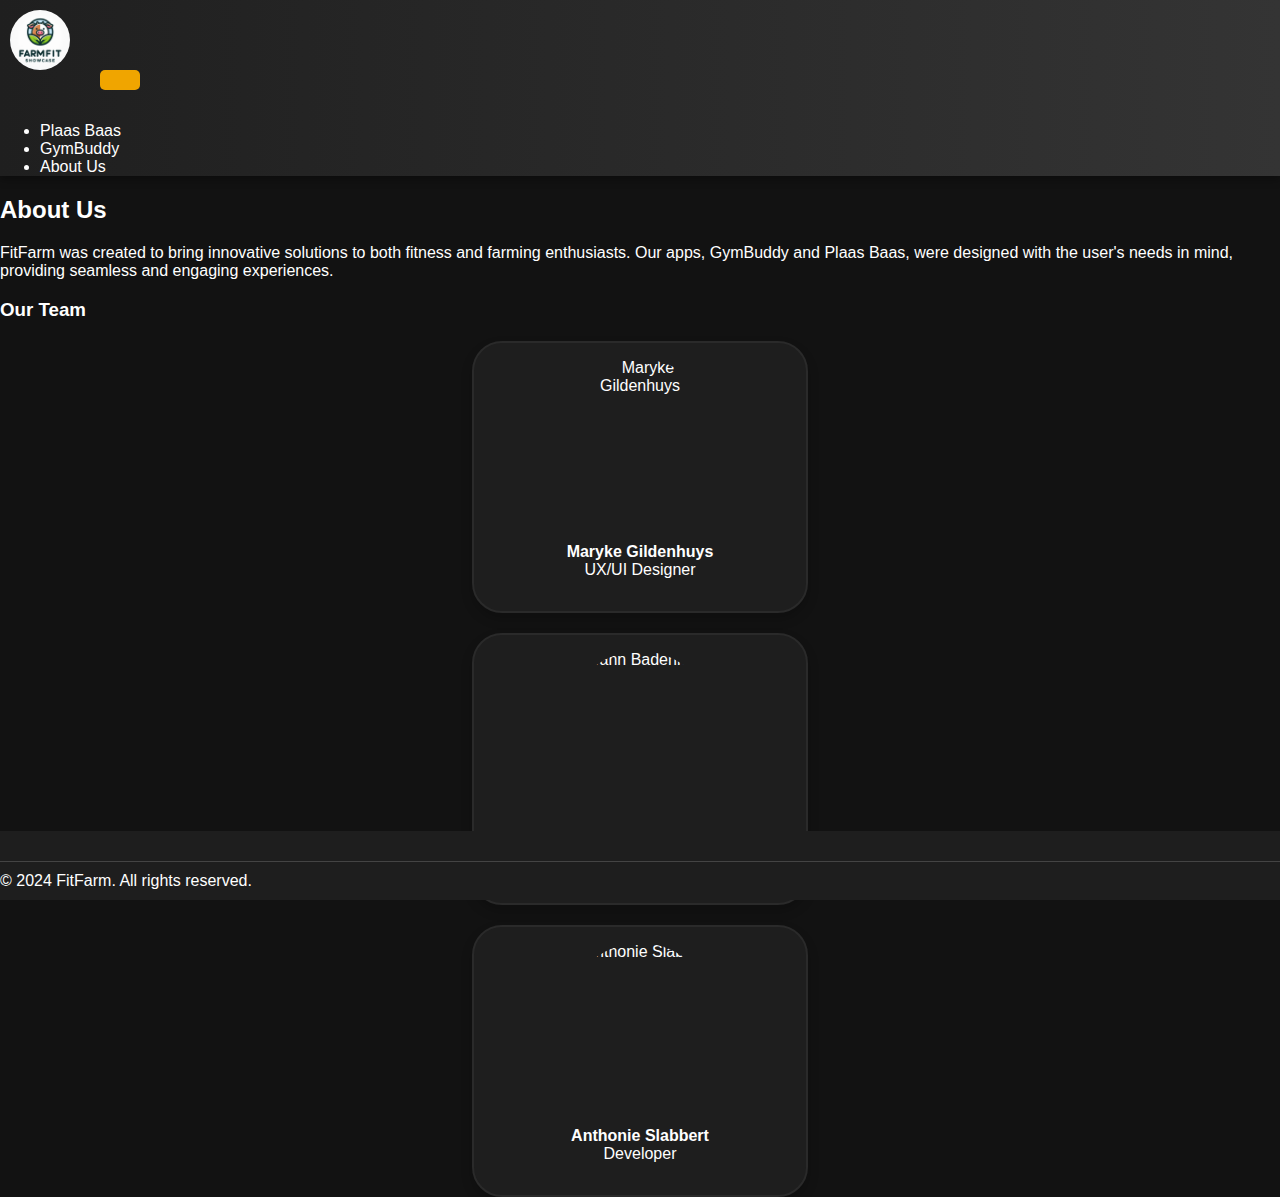
==== about_us.html @ 82f94d7c "chore: Add CSS styles for team member boxes and update GymBuddy page" ====
<!DOCTYPE html>
<html lang="en">
  <head>
    <meta charset="UTF-8" />
    <meta name="viewport" content="width=device-width, initial-scale=1.0" />
    <title>About Us - FitFarm</title>
    <link
      rel="stylesheet"
      href="https://cdnjs.cloudflare.com/ajax/libs/font-awesome/5.15.3/css/all.min.css"
      integrity="sha512-7bBfrgK5cLG5uJ6ZB+z6FwMr1io6J1cC+bbSXmsfxqOZz6sz0jLJ/cRxwJc1K4ZgJ2oT1hD9Q0b0pXoRwX2yqg=="
      crossorigin="anonymous"
      referrerpolicy="no-referrer" />
    <link
      href="https://cdn.jsdelivr.net/npm/bootstrap@5.0.2/dist/css/bootstrap.min.css"
      rel="stylesheet"
      integrity="sha384-EVSTQN3/azprG1Anm3QDgpJLIm9Nao0Yz1ztcQTwFspd3yD65VohhpuuCOmLASjC"
      crossorigin="anonymous" />
    <link rel="stylesheet" href="styles/footer.css" />
    <link rel="stylesheet" href="styles/style.css" />
    <link rel="stylesheet" href="styles/index.css" />
    <link rel="stylesheet" href="styles/about_us.css" />
  </head>
  <body>
    <!-- Navigation Bar -->
    <nav class="navbar navbar-expand-lg">
      <a class="navbar-brand" href="index.html">
        <img
          class="logo"
          src="images/fitfarmshowcase.jpeg"
          alt="FitFarm Logo"
          width="30"
          height="30"
          class="d-inline-block align-text-top" />
      </a>
      <button
        class="navbar-toggler"
        type="button"
        data-toggle="collapse"
        data-target="#navbarNav"
        aria-controls="navbarNav"
        aria-expanded="false"
        aria-label="Toggle navigation">
        <span class="navbar-toggler-icon"></span>
      </button>
      <div class="collapse navbar-collapse" id="navbarNav">
        <ul class="navbar-nav ml-auto">
          <li class="nav-item active">
            <a class="nav-link" href="plaas_baas.html">Plaas Baas</a>
          </li>
          <li class="nav-item">
            <a class="nav-link" href="gymbuddy.html">GymBuddy</a>
          </li>
          <li class="nav-item">
            <a class="nav-link" href="about_us.html">About Us</a>
          </li>
        </ul>
      </div>
    </nav>

    <!-- About Section -->
    <div class="container mt-5">
      <div class="row">
        <div class="col-12">
          <h2>About Us</h2>
          <p>
            FitFarm was created to bring innovative solutions to both fitness
            and farming enthusiasts. Our apps, GymBuddy and Plaas Baas, were
            designed with the user's needs in mind, providing seamless and
            engaging experiences.
          </p>
          <h3>Our Team</h3>
          <div class="row">
            <div class="col-12 team-member" >
                  <a href="https://www.linkedin.com/feed/" target="_blank">
                <div class="team-box">
                    <div class="circle">
                        <img src="https://placehold.co/600x600" alt="Maryke Gildenhuys" />
                    </div>
                    <br />
                    <p><strong>Maryke Gildenhuys</strong><br />UX/UI Designer</p>
                </div>
                </a>
            </div>
        </div>
        <div class="row">
            <div class="col-md-6 team-member">
                  <a href="https://www.linkedin.com/feed/" target="_blank">
                <div class="team-box">
                    <div class="circle">
                        <img src="https://placehold.co/600x600" alt="Iwann Badenhorst" />
                    </div>
                    <br />
                    <p><strong>Iwann Badenhorst</strong><br />Developer</p>
                </div>
            </a>
            </div>
            <div class="col-md-6 team-member">
                  <a href="https://www.linkedin.com/feed/" target="_blank">
                <div class="team-box">
                    <div class="circle">
                        <img src="https://placehold.co/600x600" alt="Anthonie Slabbert" />
                    </div>
                    <br />
                    <p><strong>Anthonie Slabbert</strong><br />Developer</p>
                </div>
            </a>
            </div>
        </div>
      </div>
    </div>

    <!-- Footer -->
    <footer class="footer mt-auto py-3">
      <div class="container">
        <div class="text-center py-3">
          &copy; 2024 FitFarm. All rights reserved.
        </div>
      </div>
    </footer>

    <script src="https://code.jquery.com/jquery-3.2.1.slim.min.js"></script>
    <script src="https://maxcdn.bootstrapcdn.com/bootstrap/4.0.0/js/bootstrap.min.js"></script>
  </body>
</html>
---- styles/footer.css ----
.footer {
  background-color: #1e1e1e;
  color: #ffffff;
  position: relative;
  bottom: 0;
  left: 0;
  right: 0;
  padding: 10px 0;
}
.footer a {
  color: #f0a500;
  text-decoration: none;
  transition: color 0.2s;
}
.footer a:hover {
  color: #ffffff;
}
.footer h5 {
  margin-bottom: 20px;
}
.footer ul {
  padding: 0;
  list-style: none;
}
.footer ul li {
  margin-bottom: 10px;
}
.footer ul li a {
  display: flex;
  align-items: center;
}
.footer ul li a i {
  margin-right: 8px;
}
.footer .text-center {
  border-top: 1px solid #444;
  margin-top: 20px;
  padding-top: 10px;
}
---- styles/style.css ----
body {
  background-color: #121212;
  color: #ffffff;
  height: 100%;
  margin: 0;
  padding: 0;
  font-family: "Roboto", sans-serif;
}
.navbar {
  background: linear-gradient(90deg, #1f1f1f 0%, #343434 100%);
  box-shadow: 0 4px 8px rgba(0, 0, 0, 0.3);
}

.navbar-brand,
.nav-link {
  color: #ffffff !important;
  transition: color 0.2s;
}
.nav-link:hover {
  color: #f8f9fa !important;
  border-bottom: 2px solid #000000;
}
a {
  text-decoration: none;
  color: inherit;
}
.container h1 {
  color: #ffffff;
}

.logo {
  margin: 10px;
  height: auto;
  width: 60px;
  border-radius: 50%;
}

button {
  background-color: #f0a500;
  color: #ffffff;
  border: none;
  padding: 10px 20px;
  border-radius: 5px;
  cursor: pointer;
  transition: background-color 0.2s;
  margin: 1rem;
}
---- styles/index.css ----
.card {
  background-color: #1e1e1e;
  border: 2px solid #2a2a2a;
  border-radius: 30px;
  color: #ffffff;
  cursor: pointer;
  transition: transform 0.3s, box-shadow 0.3s;
  box-shadow: 0 6px 12px rgba(0, 0, 0, 0.2);
  overflow: hidden;
  position: relative;
  width: 100%;
  max-width: 360px; /* Approximate width of a phone */
  height: 640px; /* 16:9 ratio height for a phone */
  margin: auto;
  margin-bottom: 20px;
}
.card::before {
  content: "";
  position: absolute;
  top: 10px;
  left: 50%;
  transform: translateX(-50%);
  width: 60px;
  height: 5px;
  background-color: #444;
  border-radius: 3px;
}
.card:hover {
  transform: translateY(-10px);
  box-shadow: 0 12px 24px rgba(0, 0, 0, 0.2);
  background-color: #2a2a2a;
}
.card-img-top {
  border-radius: 30px 30px 0 0;
  height: 100%;
  width: 100%;
  object-fit: cover;
}
.card-body {
  display: flex;
  flex-direction: column;
  justify-content: center;
  align-items: center;
  height: 50%;
  padding: 20px;
  text-align: center;
}
.card-title {
  font-size: 1.5rem;
  margin-bottom: 10px;
}
.card-text {
  font-size: 1rem;
}

.footer {
  position: fixed;
}
---- styles/about_us.css ----
.circle {
  width: 150px;
  height: 150px;
  border-radius: 50%;
  overflow: hidden;
  margin: 0 auto;
}
.circle img {
  width: 100%;
  height: auto;
}
.team-member {
  text-align: center;
  margin-top: 20px;
}
.team-box {
  background-color: #1e1e1e;
  border: 2px solid #2a2a2a;
  border-radius: 30px;
  color: #ffffff;
  cursor: pointer;
  transition: transform 0.3s, box-shadow 0.3s;
  box-shadow: 0 6px 12px rgba(0, 0, 0, 0.2);
  overflow: hidden;
  position: relative;
  width: 100%;
  margin: auto;
  margin-bottom: 20px;
  /* make all of them the same size */
  width: 300px;
  margin: 0 auto;
  padding: 1rem;
}

.team-box:hover {
  transform: translateY(-10px);
  box-shadow: 0 12px 24px rgba(0, 0, 0, 0.2);
  background-color: #2a2a2a;
}
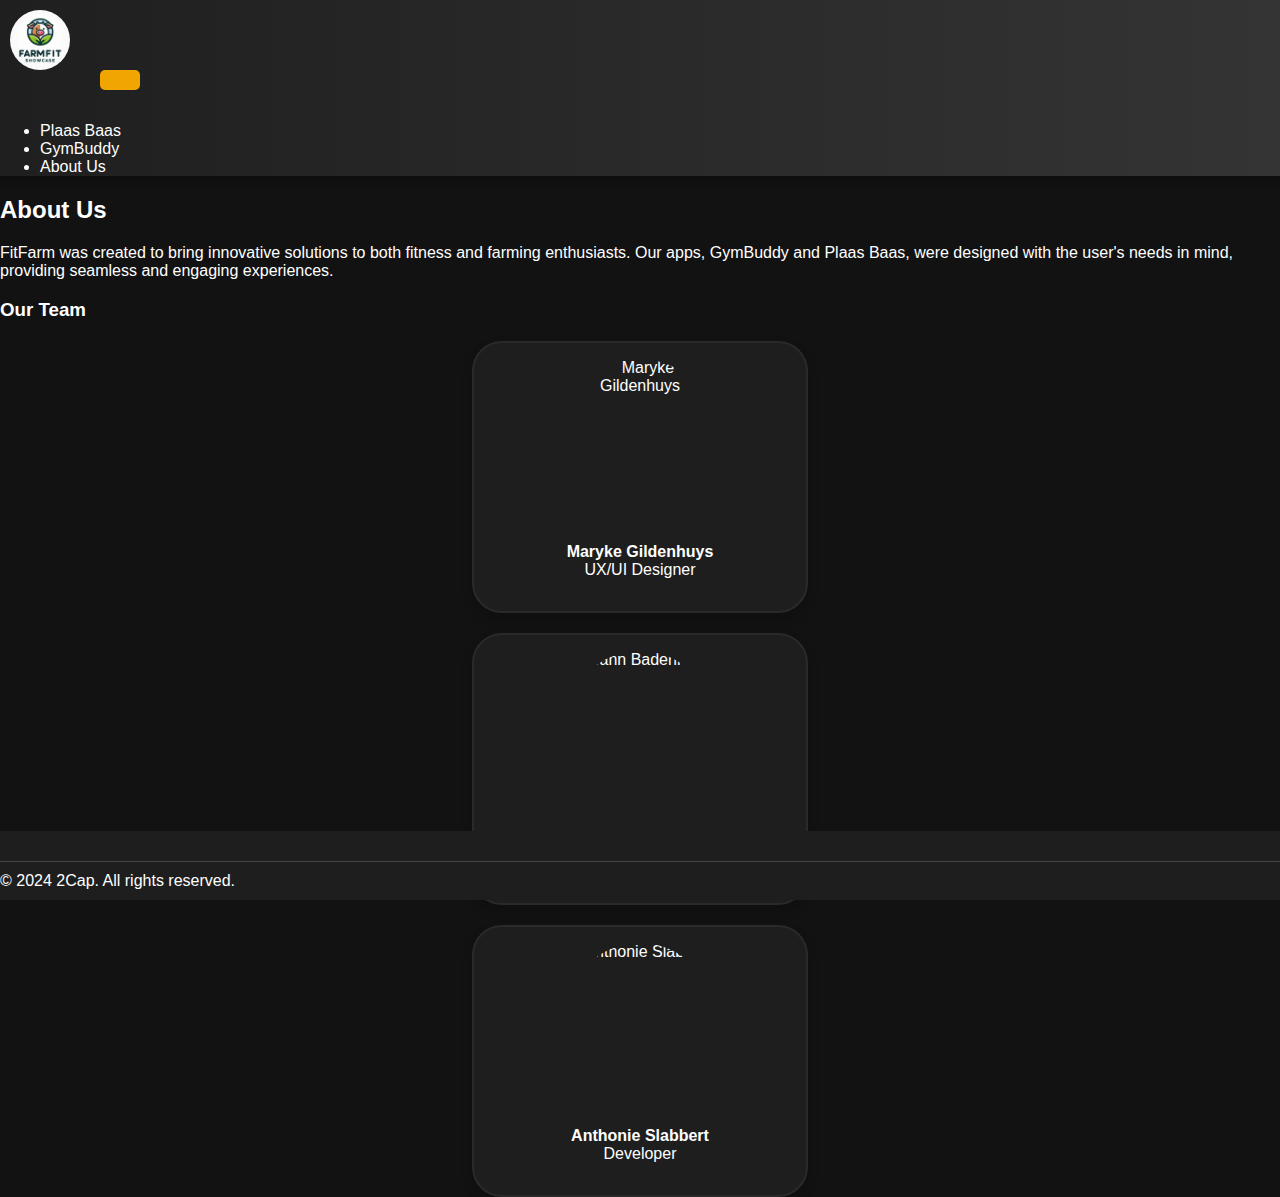
==== commit fa41c2bb: "Update copyright year to 2024 and change company name to 2Cap" ====
--- a/about_us.html
+++ b/about_us.html
@@ -113,7 +113,7 @@
     <footer class="footer mt-auto py-3">
       <div class="container">
         <div class="text-center py-3">
-          &copy; 2024 FitFarm. All rights reserved.
+          &copy; 2024 2Cap. All rights reserved.
         </div>
       </div>
     </footer>
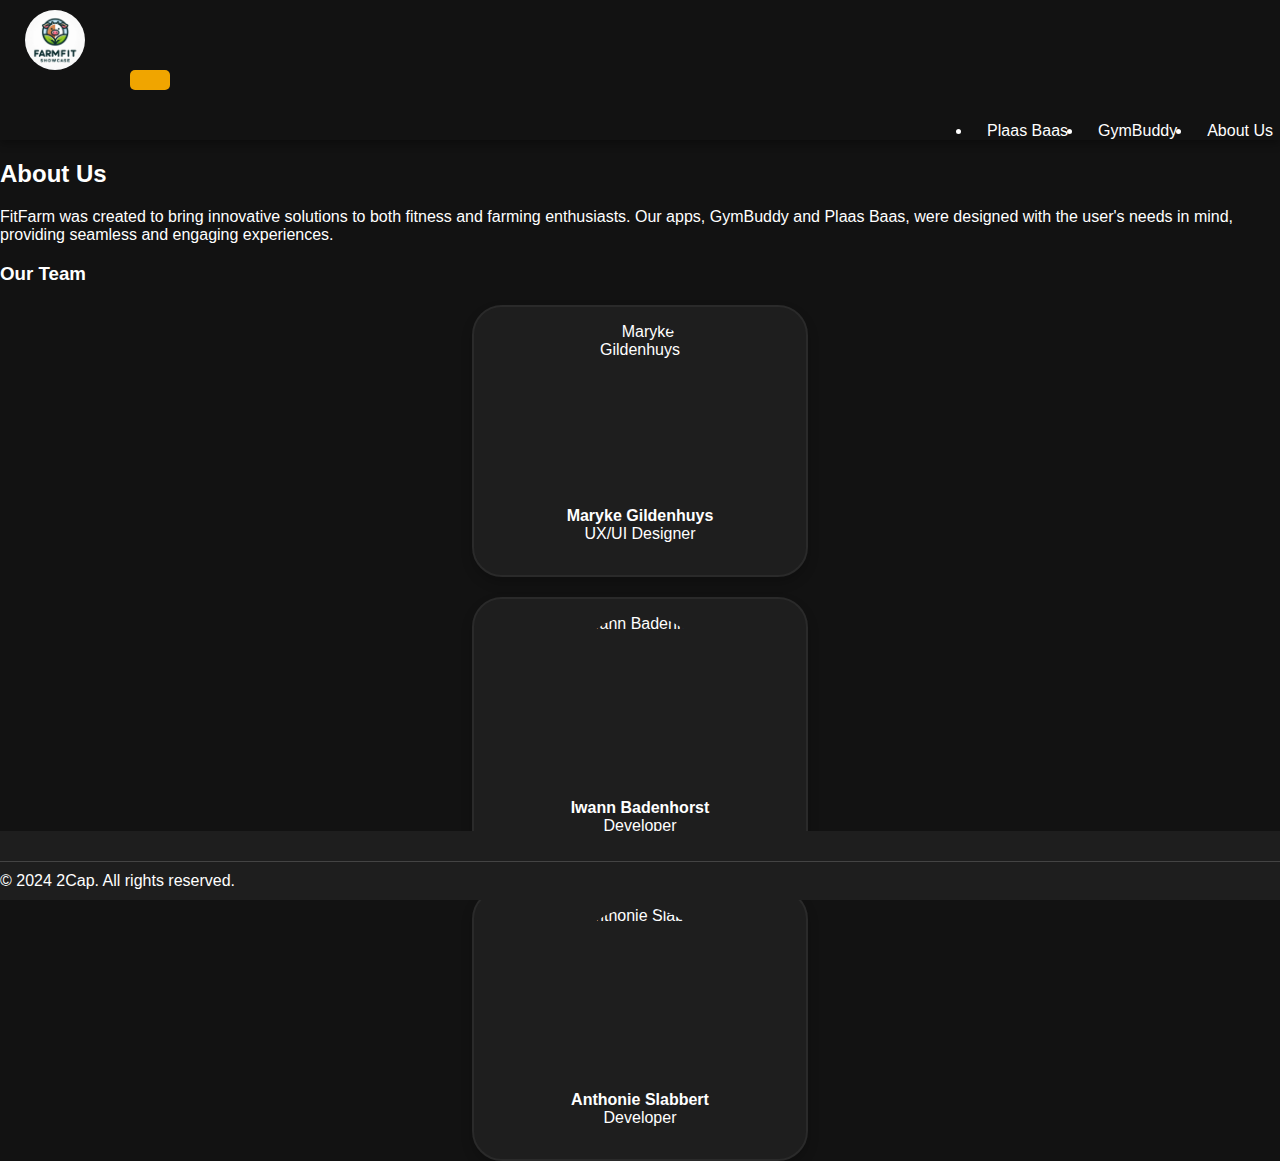
==== commit 5f93726b: "Made some footer design changes" ====
--- a/about_us.html
+++ b/about_us.html
@@ -51,7 +51,7 @@
             <a class="nav-link" href="gymbuddy.html">GymBuddy</a>
           </li>
           <li class="nav-item">
-            <a class="nav-link" href="about_us.html">About Us</a>
+            <a class="nav-link" id="About_Us" href="about_us.html">About Us</a>
           </li>
         </ul>
       </div>
@@ -120,5 +120,6 @@
 
     <script src="https://code.jquery.com/jquery-3.2.1.slim.min.js"></script>
     <script src="https://maxcdn.bootstrapcdn.com/bootstrap/4.0.0/js/bootstrap.min.js"></script>
+    <script src="scripts/footer_script.js"></script>
   </body>
 </html>
--- a/styles/style.css
+++ b/styles/style.css
@@ -7,25 +7,37 @@
   font-family: "Roboto", sans-serif;
 }
 .navbar {
-  background: linear-gradient(90deg, #1f1f1f 0%, #343434 100%);
+  background: transparent;
   box-shadow: 0 4px 8px rgba(0, 0, 0, 0.3);
 }
 
 .navbar-brand,
 .nav-link {
-  color: #ffffff !important;
+  /* Change the color depending on the background color */
+  color: #000 !important;
   transition: color 0.2s;
+  position: relative;
+  padding: 10px 15px;
 }
+
 .nav-link:hover {
-  color: #f8f9fa !important;
+  color: #000;
   border-bottom: 2px solid #000000;
 }
+
 a {
   text-decoration: none;
   color: inherit;
 }
+
 .container h1 {
   color: #ffffff;
+}
+
+.navbar-nav {
+  display: flex;
+  justify-content: right;
+  width: 100%;
 }
 
 .logo {
@@ -33,6 +45,13 @@
   height: auto;
   width: 60px;
   border-radius: 50%;
+}
+
+/* hove logo */
+.logo:hover {
+  transform: rotate(360deg);
+  transition: transform 0.5s;
+  border: 2px solid #f0a500;
 }
 
 button {
@@ -45,3 +64,15 @@
   transition: background-color 0.2s;
   margin: 1rem;
 }
+
+#About_Us {
+  margin-right: 2rem;
+}
+
+.footer {
+  transition: opacity 0.5s;
+  opacity: 1;
+}
+.footer.hidden {
+  opacity: 0;
+}
--- a/styles/index.css
+++ b/styles/index.css
@@ -10,7 +10,7 @@
   position: relative;
   width: 100%;
   max-width: 360px; /* Approximate width of a phone */
-  height: 640px; /* 16:9 ratio height for a phone */
+  height: 730px; /* 16:9 ratio height for a phone */
   margin: auto;
   margin-bottom: 20px;
 }
@@ -34,7 +34,6 @@
   border-radius: 30px 30px 0 0;
   height: 100%;
   width: 100%;
-  object-fit: cover;
 }
 .card-body {
   display: flex;
@@ -56,3 +55,21 @@
 .footer {
   position: fixed;
 }
+
+.navbar-brand,
+.nav-link {
+  /* Change the color depending on the background color */
+  color: #ffffff !important;
+  transition: color 0.2s;
+  position: relative;
+  padding: 10px 15px;
+}
+
+.nav-link:hover {
+  color: #ffffff;
+  border-bottom: 2px solid #ffffff;
+}
+
+.card-container {
+  margin-bottom: 100px; /* Adjust the value as needed */
+}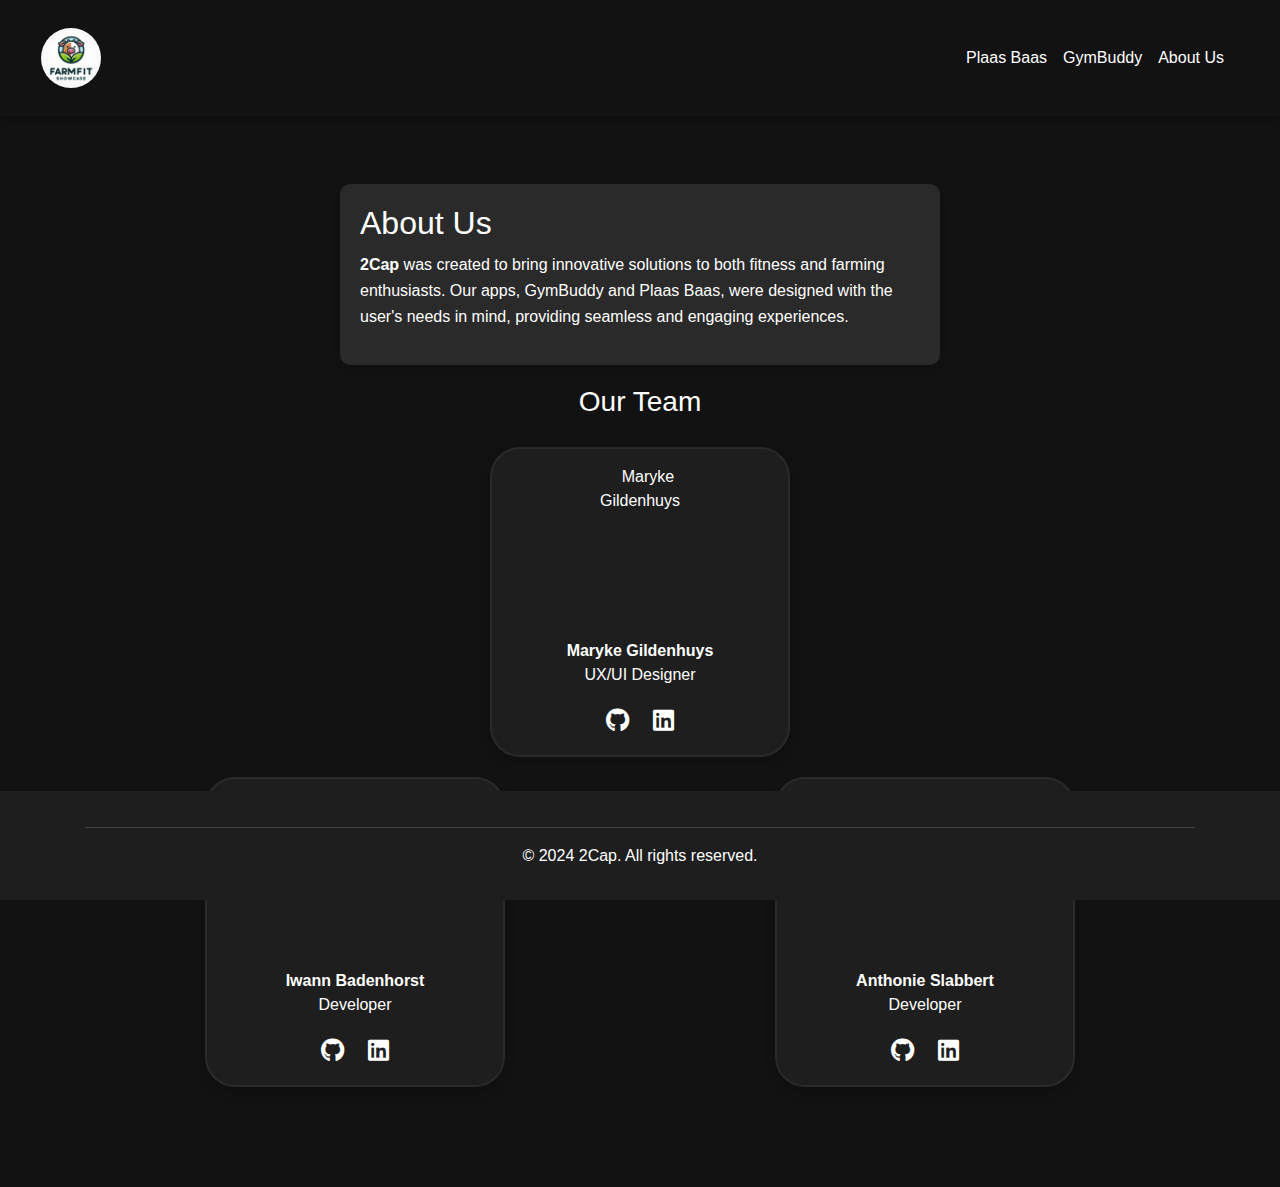
==== commit e99039b7: "Refactor image source and styles in about_us.html and index.html" ====
--- a/about_us.html
+++ b/about_us.html
@@ -5,16 +5,16 @@
     <meta name="viewport" content="width=device-width, initial-scale=1.0" />
     <title>About Us - FitFarm</title>
     <link
-      rel="stylesheet"
-      href="https://cdnjs.cloudflare.com/ajax/libs/font-awesome/5.15.3/css/all.min.css"
-      integrity="sha512-7bBfrgK5cLG5uJ6ZB+z6FwMr1io6J1cC+bbSXmsfxqOZz6sz0jLJ/cRxwJc1K4ZgJ2oT1hD9Q0b0pXoRwX2yqg=="
-      crossorigin="anonymous"
-      referrerpolicy="no-referrer" />
-    <link
       href="https://cdn.jsdelivr.net/npm/bootstrap@5.0.2/dist/css/bootstrap.min.css"
       rel="stylesheet"
       integrity="sha384-EVSTQN3/azprG1Anm3QDgpJLIm9Nao0Yz1ztcQTwFspd3yD65VohhpuuCOmLASjC"
       crossorigin="anonymous" />
+    <link
+      rel="stylesheet"
+      href="https://maxcdn.bootstrapcdn.com/bootstrap/4.0.0/css/bootstrap.min.css" />
+    <link
+      rel="stylesheet"
+      href="https://cdnjs.cloudflare.com/ajax/libs/font-awesome/5.15.4/css/all.min.css" />
     <link rel="stylesheet" href="styles/footer.css" />
     <link rel="stylesheet" href="styles/style.css" />
     <link rel="stylesheet" href="styles/index.css" />
@@ -58,53 +58,102 @@
     </nav>
 
     <!-- About Section -->
-    <div class="container mt-5">
+    <div class="container mt-5 content-container">
       <div class="row">
         <div class="col-12">
-          <h2>About Us</h2>
-          <p>
-            FitFarm was created to bring innovative solutions to both fitness
-            and farming enthusiasts. Our apps, GymBuddy and Plaas Baas, were
-            designed with the user's needs in mind, providing seamless and
-            engaging experiences.
-          </p>
-          <h3>Our Team</h3>
+          <div class="about-container">
+            <h2>About Us</h2>
+            <p class="text-wrap">
+              <strong><a href="URL">2Cap</a></strong> was created to bring
+              innovative solutions to both fitness and farming enthusiasts. Our
+              apps, GymBuddy and Plaas Baas, were designed with the user's needs
+              in mind, providing seamless and engaging experiences.
+            </p>
+          </div>
+
+          <h3 class="text-center">Our Team</h3>
           <div class="row">
-            <div class="col-12 team-member" >
-                  <a href="https://www.linkedin.com/feed/" target="_blank">
-                <div class="team-box">
-                    <div class="circle">
-                        <img src="https://placehold.co/600x600" alt="Maryke Gildenhuys" />
-                    </div>
-                    <br />
-                    <p><strong>Maryke Gildenhuys</strong><br />UX/UI Designer</p>
+            <div class="col-12 team-member">
+              <div class="team-box">
+                <div class="circle">
+                  <img
+                    src="images/avatars/M_Avatar.png"
+                    alt="Maryke Gildenhuys" />
                 </div>
-                </a>
+                <br />
+                <p><strong>Maryke Gildenhuys</strong><br />UX/UI Designer</p>
+                <!-- Social Icons -->
+                <div class="social-icons">
+                  <a
+                    href="https://github.com/"
+                    target="_blank"
+                    class="social-icon">
+                    <i class="fab fa-github"></i>
+                  </a>
+                  <a
+                    href="https://www.linkedin.com/"
+                    target="_blank"
+                    class="social-icon">
+                    <i class="fab fa-linkedin"></i>
+                  </a>
+                </div>
+              </div>
             </div>
-        </div>
-        <div class="row">
+          </div>
+          <div class="row">
             <div class="col-md-6 team-member">
-                  <a href="https://www.linkedin.com/feed/" target="_blank">
-                <div class="team-box">
-                    <div class="circle">
-                        <img src="https://placehold.co/600x600" alt="Iwann Badenhorst" />
-                    </div>
-                    <br />
-                    <p><strong>Iwann Badenhorst</strong><br />Developer</p>
+              <div class="team-box">
+                <div class="circle">
+                  <img
+                    src="images/avatars/I_Avatar.png"
+                    alt="Iwann Badenhorst" />
                 </div>
-            </a>
+                <br />
+                <p><strong>Iwann Badenhorst</strong><br />Developer</p>
+                <!-- Social Icons -->
+                <div class="social-icons">
+                  <a
+                    href="https://github.com/IwannB"
+                    target="_blank"
+                    class="social-icon">
+                    <i class="fab fa-github"></i>
+                  </a>
+                  <a
+                    href="https://www.linkedin.com/in/iwann-badenhorst"
+                    target="_blank"
+                    class="social-icon">
+                    <i class="fab fa-linkedin"></i>
+                  </a>
+                </div>
+              </div>
             </div>
             <div class="col-md-6 team-member">
-                  <a href="https://www.linkedin.com/feed/" target="_blank">
-                <div class="team-box">
-                    <div class="circle">
-                        <img src="https://placehold.co/600x600" alt="Anthonie Slabbert" />
-                    </div>
-                    <br />
-                    <p><strong>Anthonie Slabbert</strong><br />Developer</p>
+              <div class="team-box">
+                <div class="circle">
+                  <img
+                    src="images/avatars/A_Avatar.png"
+                    alt="Anthonie Slabbert" />
                 </div>
-            </a>
+                <br />
+                <p><strong>Anthonie Slabbert</strong><br />Developer</p>
+                <!-- Social Icons -->
+                <div class="social-icons">
+                  <a
+                    href="https://github.com/AnthonieS"
+                    target="_blank"
+                    class="social-icon">
+                    <i class="fab fa-github"></i>
+                  </a>
+                  <a
+                    href="https://www.linkedin.com/in/anthonie-slabbert/"
+                    target="_blank"
+                    class="social-icon">
+                    <i class="fab fa-linkedin"></i>
+                  </a>
+                </div>
+              </div>
             </div>
+          </div>
         </div>
       </div>
     </div>
--- a/styles/about_us.css
+++ b/styles/about_us.css
@@ -26,14 +26,48 @@
   width: 100%;
   margin: auto;
   margin-bottom: 20px;
-  /* make all of them the same size */
   width: 300px;
   margin: 0 auto;
   padding: 1rem;
 }
 
-.team-box:hover {
-  transform: translateY(-10px);
-  box-shadow: 0 12px 24px rgba(0, 0, 0, 0.2);
+.about-container {
   background-color: #2a2a2a;
+  padding: 20px;
+  border-radius: 10px;
+  box-shadow: 0 4px 8px rgba(0, 0, 0, 0.1);
+  max-width: 600px;
+  margin: 20px auto;
 }
+.about-container h2 {
+  font-family: "Arial", sans-serif;
+  color: #ffffff;
+  margin-bottom: 10px;
+}
+.about-container p {
+  font-family: "Arial", sans-serif;
+  color: #ffffff;
+  line-height: 1.6;
+}
+
+.content-container {
+  padding-bottom: 100px; /* Adjust the value as needed */
+}
+
+/* Social Icons */
+.social-icons {
+  margin-top: 10px;
+}
+
+.social-icon {
+  margin: 0 10px;
+  font-size: 1.5rem; /* Size of the icons */
+  color: #ffffff; /* Icon color */
+  display: inline-block;
+  transition: transform 0.3s ease;
+}
+
+.social-icon:hover {
+  color: #007bff;
+  transform: translateY(-5px);
+}
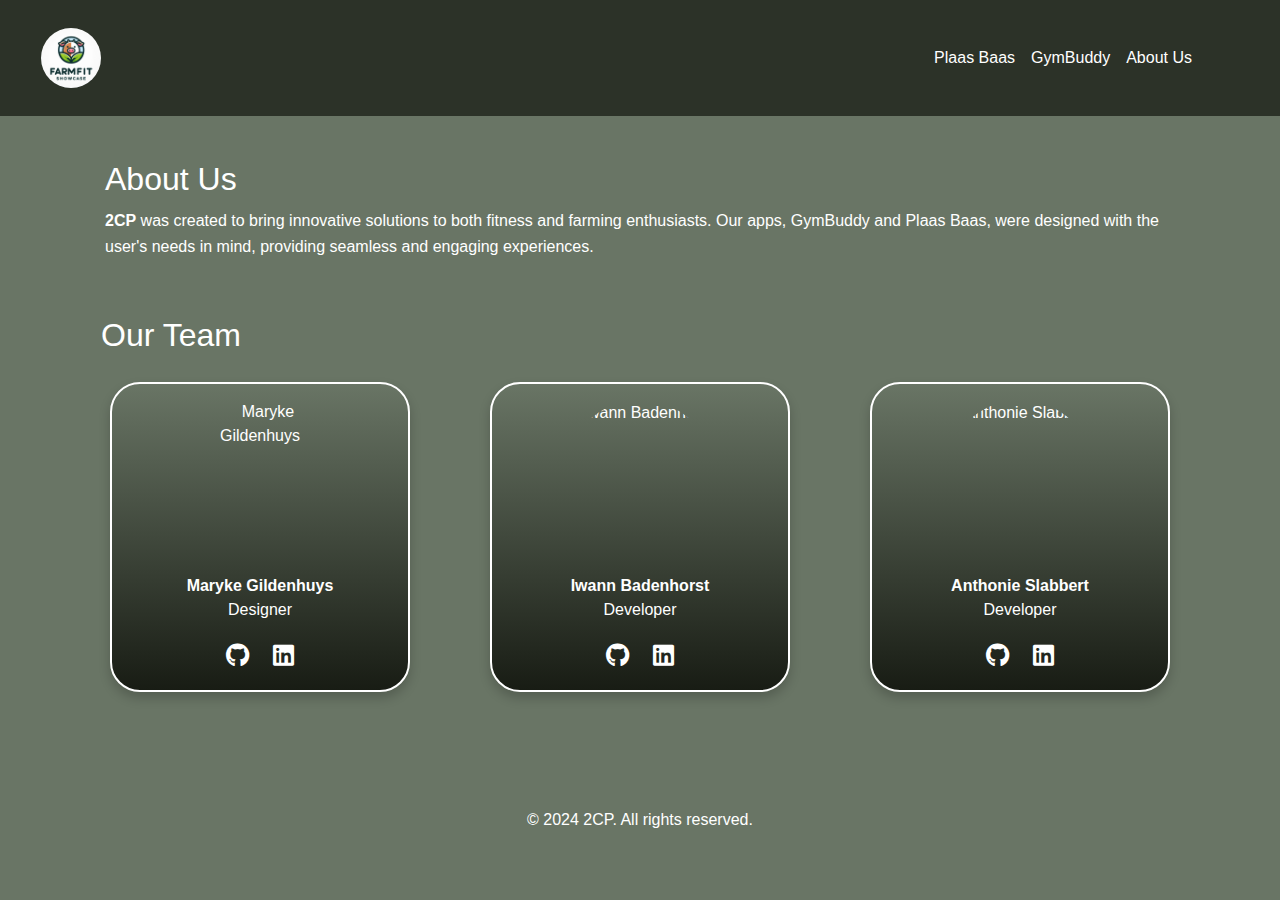
==== commit 79a61292: "Refactor image source and styles in about_us.html, index.html, and gymbuddy.html" ====
--- a/about_us.html
+++ b/about_us.html
@@ -3,7 +3,7 @@
   <head>
     <meta charset="UTF-8" />
     <meta name="viewport" content="width=device-width, initial-scale=1.0" />
-    <title>About Us - FitFarm</title>
+    <title>About Us</title>
     <link
       href="https://cdn.jsdelivr.net/npm/bootstrap@5.0.2/dist/css/bootstrap.min.css"
       rel="stylesheet"
@@ -22,87 +22,57 @@
   </head>
   <body>
     <!-- Navigation Bar -->
-    <nav class="navbar navbar-expand-lg">
-      <a class="navbar-brand" href="index.html">
-        <img
-          class="logo"
-          src="images/fitfarmshowcase.jpeg"
-          alt="FitFarm Logo"
-          width="30"
-          height="30"
-          class="d-inline-block align-text-top" />
-      </a>
-      <button
-        class="navbar-toggler"
-        type="button"
-        data-toggle="collapse"
-        data-target="#navbarNav"
-        aria-controls="navbarNav"
-        aria-expanded="false"
-        aria-label="Toggle navigation">
-        <span class="navbar-toggler-icon"></span>
-      </button>
-      <div class="collapse navbar-collapse" id="navbarNav">
-        <ul class="navbar-nav ml-auto">
-          <li class="nav-item active">
-            <a class="nav-link" href="plaas_baas.html">Plaas Baas</a>
-          </li>
-          <li class="nav-item">
-            <a class="nav-link" href="gymbuddy.html">GymBuddy</a>
-          </li>
-          <li class="nav-item">
-            <a class="nav-link" id="About_Us" href="about_us.html">About Us</a>
-          </li>
-        </ul>
-      </div>
-    </nav>
+    <div id="navbar-placeholder"></div>
+
+    <script>
+      document.addEventListener("DOMContentLoaded", function () {
+        fetch("html_componets/navbar.html")
+          .then((response) => response.text())
+          .then((data) => {
+            document.getElementById("navbar-placeholder").innerHTML = data;
+          });
+      });
+    </script>
 
     <!-- About Section -->
-    <div class="container mt-5 content-container">
+    <div class="container mt-1 content-container">
       <div class="row">
         <div class="col-12">
           <div class="about-container">
             <h2>About Us</h2>
             <p class="text-wrap">
-              <strong><a href="URL">2Cap</a></strong> was created to bring
+              <strong><a href="URL">2CP</a></strong> was created to bring
               innovative solutions to both fitness and farming enthusiasts. Our
               apps, GymBuddy and Plaas Baas, were designed with the user's needs
               in mind, providing seamless and engaging experiences.
             </p>
           </div>
+          <h2 class="ml-3">Our Team</h2>
 
-          <h3 class="text-center">Our Team</h3>
-          <div class="row">
-            <div class="col-12 team-member">
-              <div class="team-box">
+          <div class="row justify-content-center">
+            <div class="col-12 col-md-4 team-member">
+              <div class="team-box text-center">
                 <div class="circle">
                   <img
                     src="images/avatars/M_Avatar.png"
                     alt="Maryke Gildenhuys" />
                 </div>
                 <br />
-                <p><strong>Maryke Gildenhuys</strong><br />UX/UI Designer</p>
+                <p><strong>Maryke Gildenhuys</strong><br />Designer</p>
                 <!-- Social Icons -->
                 <div class="social-icons">
-                  <a
-                    href="https://github.com/"
-                    target="_blank"
-                    class="social-icon">
+                  <a href="#" target="_blank" class="social-icon">
                     <i class="fab fa-github"></i>
                   </a>
-                  <a
-                    href="https://www.linkedin.com/"
-                    target="_blank"
-                    class="social-icon">
+                  <a href="#" target="_blank" class="social-icon">
                     <i class="fab fa-linkedin"></i>
                   </a>
                 </div>
               </div>
             </div>
-          </div>
-          <div class="row">
-            <div class="col-md-6 team-member">
-              <div class="team-box">
+
+            <div class="col-12 col-md-4 team-member">
+              <div class="team-box text-center">
                 <div class="circle">
                   <img
                     src="images/avatars/I_Avatar.png"
@@ -127,8 +97,9 @@
                 </div>
               </div>
             </div>
-            <div class="col-md-6 team-member">
-              <div class="team-box">
+
+            <div class="col-12 col-md-4 team-member">
+              <div class="team-box text-center">
                 <div class="circle">
                   <img
                     src="images/avatars/A_Avatar.png"
@@ -158,14 +129,15 @@
       </div>
     </div>
 
-    <!-- Footer -->
-    <footer class="footer mt-auto py-3">
-      <div class="container">
-        <div class="text-center py-3">
-          &copy; 2024 2Cap. All rights reserved.
-        </div>
-      </div>
-    </footer>
+    <script>
+      document.addEventListener("DOMContentLoaded", function () {
+        fetch("html_componets/footer.html")
+          .then((response) => response.text())
+          .then((data) => {
+            document.body.innerHTML += data;
+          });
+      });
+    </script>
 
     <script src="https://code.jquery.com/jquery-3.2.1.slim.min.js"></script>
     <script src="https://maxcdn.bootstrapcdn.com/bootstrap/4.0.0/js/bootstrap.min.js"></script>
--- a/styles/style.css
+++ b/styles/style.css
@@ -1,28 +1,30 @@
 body {
-  background-color: #121212;
+  scroll-behavior: smooth;
+  background-color: #697565;
   color: #ffffff;
   height: 100%;
   margin: 0;
   padding: 0;
-  font-family: "Roboto", sans-serif;
+  font-family: "Arial", sans-serif;
+  transition: background-color 0.5s;
 }
 .navbar {
-  background: transparent;
-  box-shadow: 0 4px 8px rgba(0, 0, 0, 0.3);
+  padding: 0.5rem 1rem;
+  background-color: rgba(24, 28, 20, 0.75);
 }
 
 .navbar-brand,
 .nav-link {
   /* Change the color depending on the background color */
-  color: #000 !important;
+  color: #fff !important;
   transition: color 0.2s;
   position: relative;
   padding: 10px 15px;
 }
 
 .nav-link:hover {
-  color: #000;
-  border-bottom: 2px solid #000000;
+  color: #fff;
+  border-bottom: 2px solid #ffffff;
 }
 
 a {
@@ -38,6 +40,7 @@
   display: flex;
   justify-content: right;
   width: 100%;
+  margin-right: 4em;
 }
 
 .logo {
@@ -65,10 +68,6 @@
   margin: 1rem;
 }
 
-#About_Us {
-  margin-right: 2rem;
-}
-
 .footer {
   transition: opacity 0.5s;
   opacity: 1;
--- a/styles/about_us.css
+++ b/styles/about_us.css
@@ -4,6 +4,7 @@
   border-radius: 50%;
   overflow: hidden;
   margin: 0 auto;
+  position: relative;
 }
 .circle img {
   width: 100%;
@@ -14,8 +15,8 @@
   margin-top: 20px;
 }
 .team-box {
-  background-color: #1e1e1e;
-  border: 2px solid #2a2a2a;
+  background: linear-gradient(#697565, #181c14);
+  border: 2px solid #ffff;
   border-radius: 30px;
   color: #ffffff;
   cursor: pointer;
@@ -32,37 +33,32 @@
 }
 
 .about-container {
-  background-color: #2a2a2a;
+  background-color: transparent;
   padding: 20px;
   border-radius: 10px;
-  box-shadow: 0 4px 8px rgba(0, 0, 0, 0.1);
-  max-width: 600px;
   margin: 20px auto;
 }
 .about-container h2 {
-  font-family: "Arial", sans-serif;
   color: #ffffff;
   margin-bottom: 10px;
 }
 .about-container p {
-  font-family: "Arial", sans-serif;
   color: #ffffff;
   line-height: 1.6;
 }
 
 .content-container {
-  padding-bottom: 100px; /* Adjust the value as needed */
+  padding-bottom: 100px;
 }
 
-/* Social Icons */
 .social-icons {
   margin-top: 10px;
 }
 
 .social-icon {
   margin: 0 10px;
-  font-size: 1.5rem; /* Size of the icons */
-  color: #ffffff; /* Icon color */
+  font-size: 1.5rem;
+  color: #ffffff;
   display: inline-block;
   transition: transform 0.3s ease;
 }
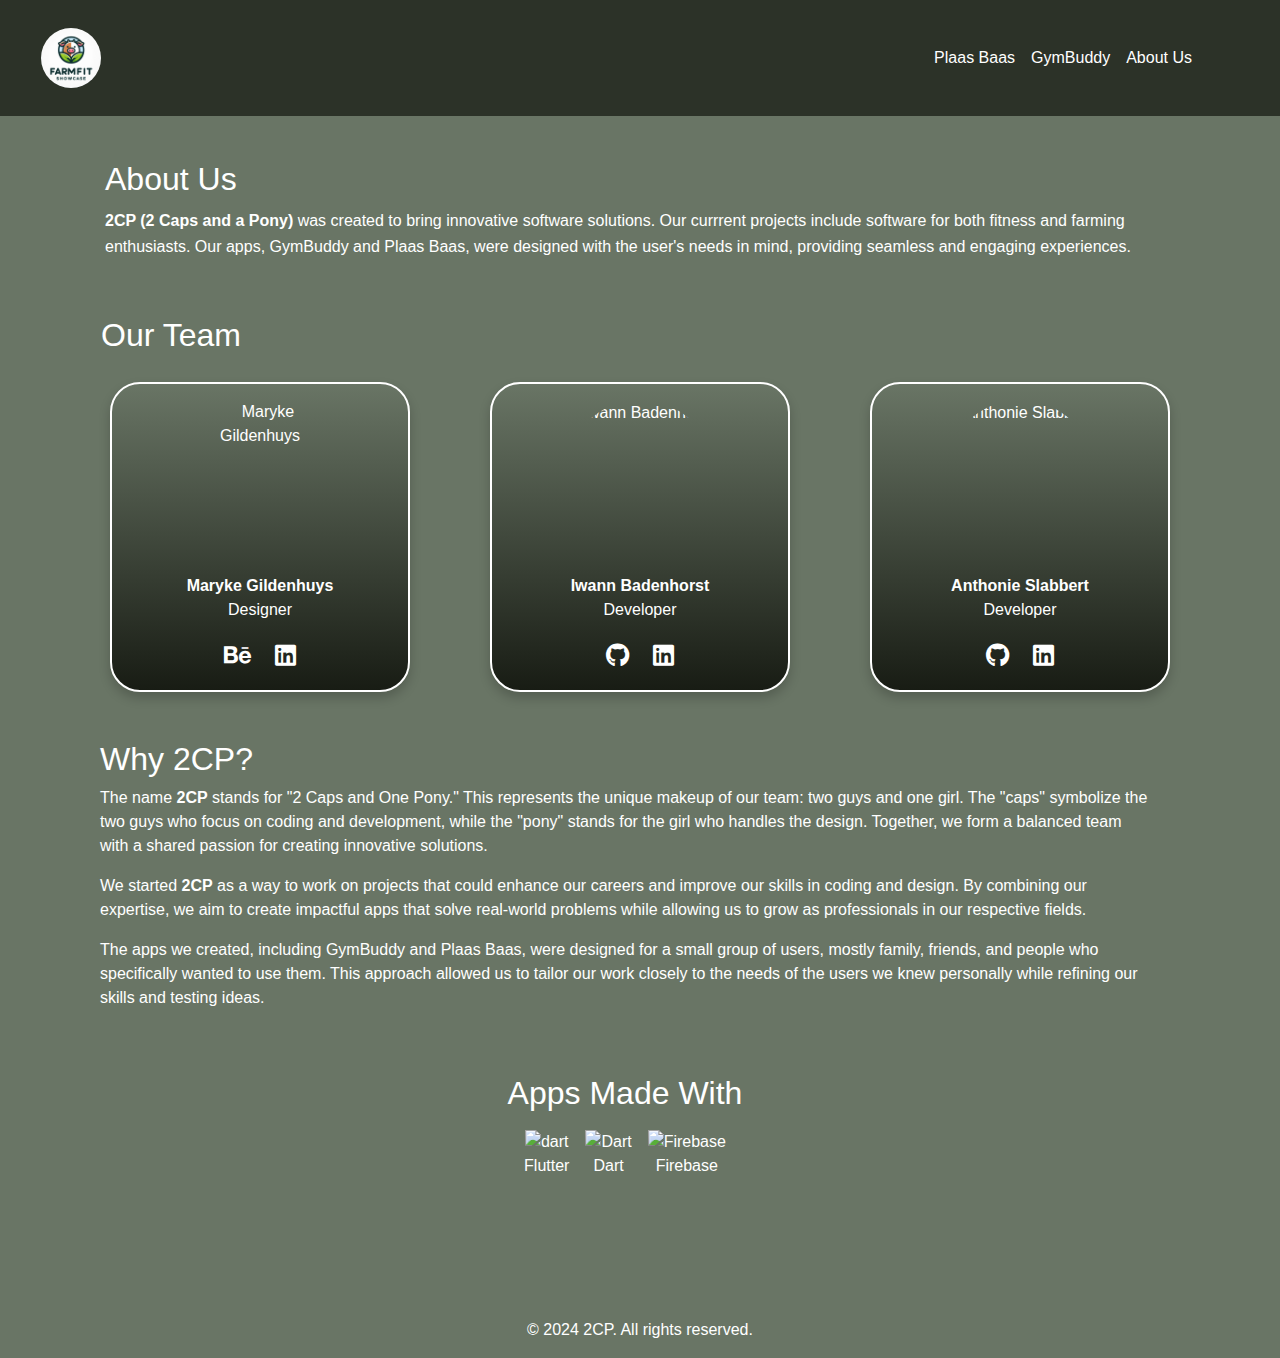
==== commit 9e9152bd: "Add technologies used section to About Us page and include icons for Flutter, Dart, and Firebase" ====
--- a/about_us.html
+++ b/about_us.html
@@ -41,10 +41,12 @@
           <div class="about-container">
             <h2>About Us</h2>
             <p class="text-wrap">
-              <strong><a href="URL">2CP</a></strong> was created to bring
-              innovative solutions to both fitness and farming enthusiasts. Our
-              apps, GymBuddy and Plaas Baas, were designed with the user's needs
-              in mind, providing seamless and engaging experiences.
+              <strong><a href="URL">2CP (2 Caps and a Pony)</a></strong> was
+              created to bring innovative software solutions. Our currrent
+              projects include software for both fitness and farming
+              enthusiasts. Our apps, GymBuddy and Plaas Baas, were designed with
+              the user's needs in mind, providing seamless and engaging
+              experiences.
             </p>
           </div>
           <h2 class="ml-3">Our Team</h2>
@@ -62,7 +64,8 @@
                 <!-- Social Icons -->
                 <div class="social-icons">
                   <a href="#" target="_blank" class="social-icon">
-                    <i class="fab fa-github"></i>
+                    <!-- behance icon -->
+                    <i class="fab fa-behance"></i>
                   </a>
                   <a href="#" target="_blank" class="social-icon">
                     <i class="fab fa-linkedin"></i>
@@ -83,7 +86,7 @@
                 <!-- Social Icons -->
                 <div class="social-icons">
                   <a
-                    href="https://github.com/IwannB"
+                    href="https://github.com/NuclearBro"
                     target="_blank"
                     class="social-icon">
                     <i class="fab fa-github"></i>
@@ -110,7 +113,7 @@
                 <!-- Social Icons -->
                 <div class="social-icons">
                   <a
-                    href="https://github.com/AnthonieS"
+                    href="https://github.com/FireDragon5"
                     target="_blank"
                     class="social-icon">
                     <i class="fab fa-github"></i>
@@ -121,6 +124,75 @@
                     class="social-icon">
                     <i class="fab fa-linkedin"></i>
                   </a>
+                </div>
+              </div>
+            </div>
+          </div>
+
+          <div class="row mt-5 container">
+            <div class="col-12">
+              <div class="name-origin-container">
+                <h2>Why 2CP?</h2>
+                <p class="text-wrap text-indented">
+                  The name <strong>2CP</strong> stands for "2 Caps and One
+                  Pony." This represents the unique makeup of our team: two guys
+                  and one girl. The "caps" symbolize the two guys who focus on
+                  coding and development, while the "pony" stands for the girl
+                  who handles the design. Together, we form a balanced team with
+                  a shared passion for creating innovative solutions.
+                </p>
+                <p class="text-wrap text-indented">
+                  We started <strong>2CP</strong> as a way to work on projects
+                  that could enhance our careers and improve our skills in
+                  coding and design. By combining our expertise, we aim to
+                  create impactful apps that solve real-world problems while
+                  allowing us to grow as professionals in our respective fields.
+                </p>
+                <p class="text-wrap text-indented">
+                  The apps we created, including GymBuddy and Plaas Baas, were
+                  designed for a small group of users, mostly family, friends,
+                  and people who specifically wanted to use them. This approach
+                  allowed us to tailor our work closely to the needs of the
+                  users we knew personally while refining our skills and testing
+                  ideas.
+                </p>
+              </div>
+            </div>
+          </div>
+
+          <!-- Technologies Used Section -->
+          <div class="row mt-5 container">
+            <div class="col-12">
+              <div class="tech-section text-center">
+                <h2>Apps Made With</h2>
+                <div class="d-flex justify-content-center align-items-center">
+                  <!-- Flutter Icon -->
+                  <div class="m-2">
+                    <img
+                      src="https://github.com/devicons/devicon/blob/master/icons/dart/dart-plain.svg"
+                      title="dart"
+                      alt="dart"
+                      width="40" />
+                    <p>Flutter</p>
+                  </div>
+                  <!-- Dart Icon -->
+                  <div class="m-2">
+                    <img
+                      src="images/icons/dart.png"
+                      alt="Dart"
+                      width="50"
+                      height="50" />
+                    <p>Dart</p>
+                  </div>
+                  <!-- Firebase Icon -->
+                  <div class="m-2">
+                    <img
+                      src="images/icons/firebase.png"
+                      alt="Firebase"
+                      width="50"
+                      height="50" />
+                    <p>Firebase</p>
+                  </div>
                 </div>
               </div>
             </div>
@@ -140,7 +212,7 @@
     </script>
 
     <script src="https://code.jquery.com/jquery-3.2.1.slim.min.js"></script>
-    <script src="https://maxcdn.bootstrapcdn.com/bootstrap/4.0.0/js/bootstrap.min.js"></script>
+    <script src="https://cdn.jsdelivr.net/npm/bootstrap@5.0.2/dist/js/bootstrap.bundle.min.js"></script>
     <script src="scripts/footer_script.js"></script>
   </body>
 </html>
--- a/styles/index.css
+++ b/styles/index.css
@@ -1,3 +1,55 @@
+@media (max-width: 768px) {
+  .phone-frame {
+    width: 260px;
+    height: 520px;
+    margin: 20px auto;
+  }
+  .app-icon {
+    width: 50px;
+    height: 50px;
+  }
+  .app-title {
+    font-size: 12px;
+  }
+}
+
+@media (max-width: 576px) {
+  .phone-frame {
+    width: 200px;
+    height: 400px;
+    padding: 10px;
+  }
+  .app-grid {
+    gap: 10px;
+  }
+  .app-icon {
+    width: 40px;
+    height: 40px;
+  }
+  .app-title {
+    font-size: 10px;
+  }
+}
+
+/* Home button styling */
+.home-button {
+  width: 50px;
+  height: 50px;
+  background-color: #555;
+  border-radius: 50%;
+  position: absolute;
+  bottom: 10px;
+  left: 50%;
+  transform: translateX(-50%);
+}
+
+@media (max-width: 576px) {
+  .home-button {
+    width: 40px;
+    height: 40px;
+  }
+}
+
 .card {
   background-color: #1e1e1e;
   border: 2px solid #2a2a2a;
@@ -72,4 +124,80 @@
 
 .card-container {
   margin-bottom: 100px; /* Adjust the value as needed */
-}+}
+
+.phone-frame {
+  width: 100%;
+  max-width: 350px;
+  height: 700px;
+  background-color: #1e1e1e;
+  border-radius: 30px;
+  padding: 20px;
+  margin: 50px auto;
+  box-shadow: 0px 0px 30px rgba(0, 0, 0, 0.2);
+  position: relative;
+}
+/* Phone's top speaker area */
+.speaker {
+  width: 60px;
+  height: 5px;
+  background-color: #444;
+  border-radius: 3px;
+  margin: 0 auto;
+  position: absolute;
+  top: 10px;
+  left: 50%;
+  transform: translateX(-50%);
+}
+
+/* App grid inside the phone */
+.app-grid {
+  display: grid;
+  grid-template-columns: repeat(3, 1fr);
+  gap: 20px;
+  margin-top: 30px;
+  padding: 0 10px;
+}
+
+.app-icon:hover {
+  transform: scale(1.1);
+}
+
+/* App icon styling */
+.app-icon {
+  width: 80px;
+  height: 80px;
+  background-color: #333;
+  border-radius: 20px;
+  display: flex;
+  align-items: center;
+  justify-content: center;
+  transition: all 0.3s ease-in-out;
+}
+
+.app-icon img {
+  max-width: 100%;
+  border-radius: 20px;
+}
+
+.app-title {
+  text-align: center;
+  font-size: 14px;
+  color: #fff;
+}
+
+/* Home button */
+.home-button {
+  width: 50px;
+  height: 50px;
+  background-color: #555;
+  border-radius: 50%;
+  position: absolute;
+  bottom: 10px;
+  left: 50%;
+  transform: translateX(-50%);
+}
+
+.home-button:hover {
+  background-color: #777;
+}
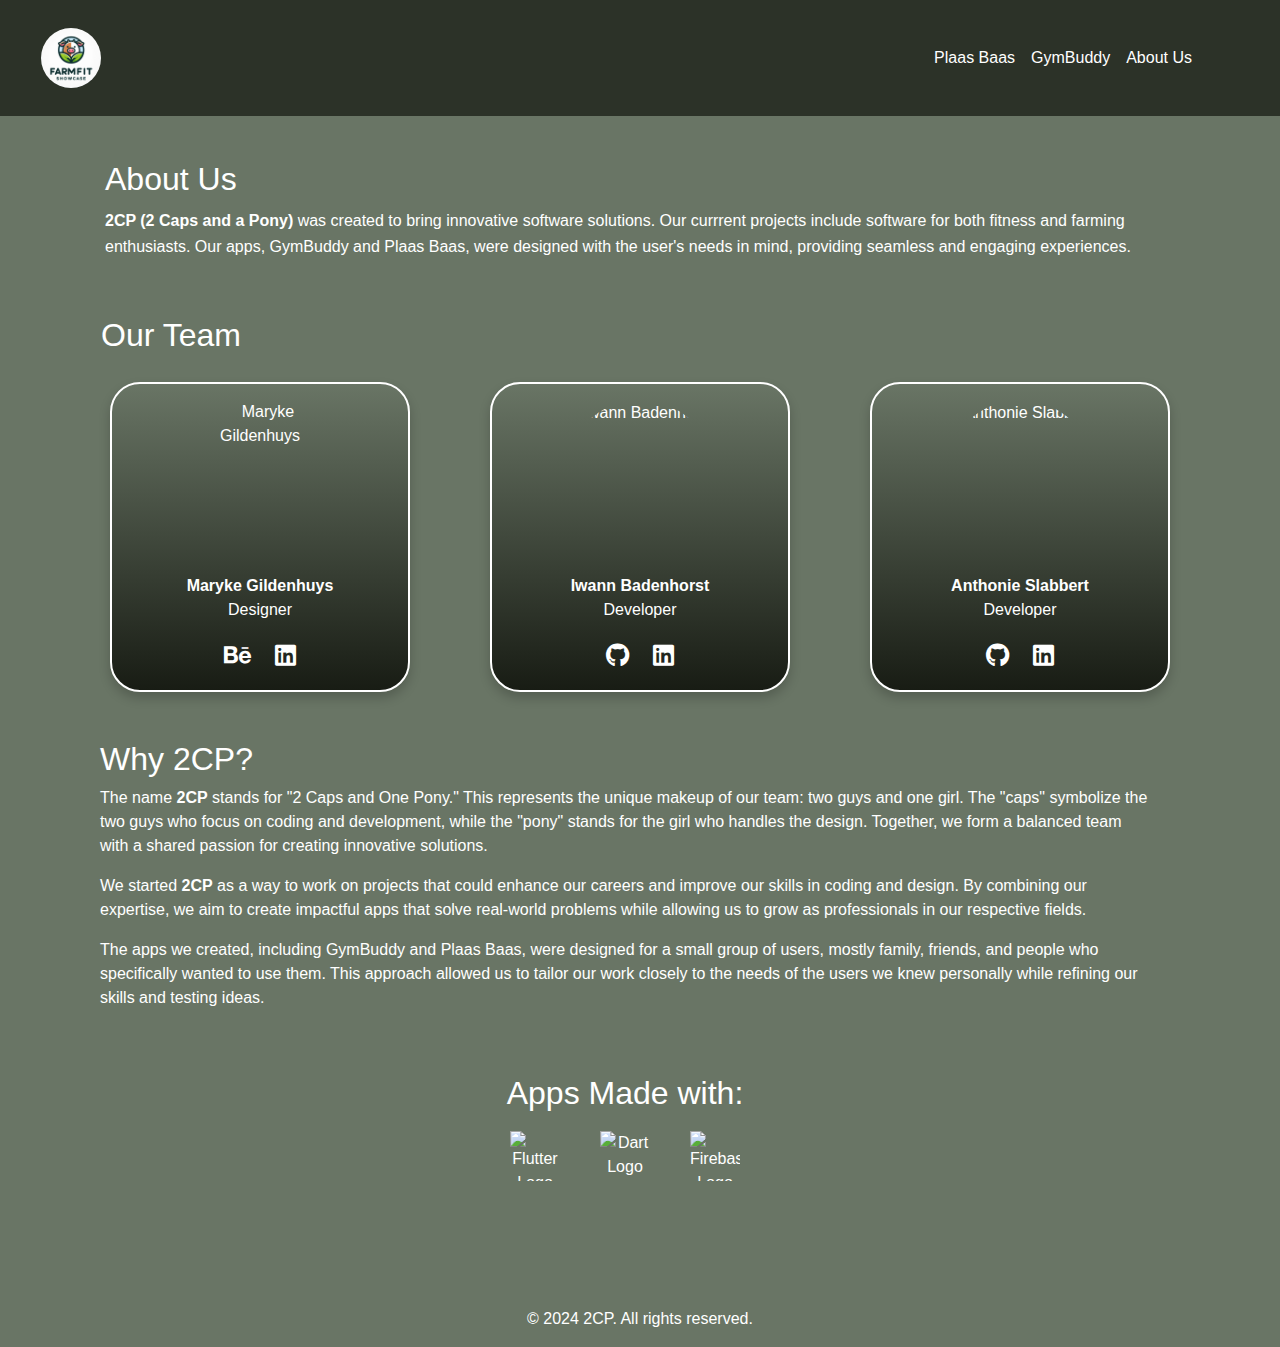
==== commit 698e43e9: "Merge pull request #4 from PlaasBaas/icons-update" ====
--- a/about_us.html
+++ b/about_us.html
@@ -20,6 +20,20 @@
     <link rel="stylesheet" href="styles/index.css" />
     <link rel="stylesheet" href="styles/about_us.css" />
   </head>
+
+  <style>
+    .tech-icons {
+      display: flex;
+      justify-content: center;
+      gap: 20px;
+    }
+
+    .tech-logo {
+      width: 50px;
+      height: 50px;
+      margin: 10px;
+    }
+  </style>
   <body>
     <!-- Navigation Bar -->
     <div id="navbar-placeholder"></div>
@@ -164,35 +178,21 @@
           <div class="row mt-5 container">
             <div class="col-12">
               <div class="tech-section text-center">
-                <h2>Apps Made With</h2>
-                <div class="d-flex justify-content-center align-items-center">
-                  <!-- Flutter Icon -->
-                  <div class="m-2">
-                    <img
-                      src="https://github.com/devicons/devicon/blob/master/icons/dart/dart-plain.svg"
-                      title="dart"
-                      alt="dart"
-                      width="40" />
-                    <p>Flutter</p>
-                  </div>
-                  <!-- Dart Icon -->
-                  <div class="m-2">
-                    <img
-                      src="images/icons/dart.png"
-                      alt="Dart"
-                      width="50"
-                      height="50" />
-                    <p>Dart</p>
-                  </div>
-                  <!-- Firebase Icon -->
-                  <div class="m-2">
-                    <img
-                      src="images/icons/firebase.png"
-                      alt="Firebase"
-                      width="50"
-                      height="50" />
-                    <p>Firebase</p>
-                  </div>
+                <h2>Apps Made with:</h2>
+                <div class="tech-icons">
+                  <img
+                    src="images/icons/flutter-original.svg"
+                    alt="Flutter Logo"
+                    class="tech-logo" />
+                    
+                  <img
+                    src="images/icons/dart-plain.svg"
+                    alt="Dart Logo"
+                    class="tech-logo" />
+                  <img
+                    src="images/icons/firebase-original.svg"
+                    alt="Firebase Logo"
+                    class="tech-logo" />
                 </div>
               </div>
             </div>
--- a/styles/about_us.css
+++ b/styles/about_us.css
@@ -64,6 +64,7 @@
 }
 
 .social-icon:hover {
-  color: #007bff;
+  color: #f0a500;
   transform: translateY(-5px);
 }
+
